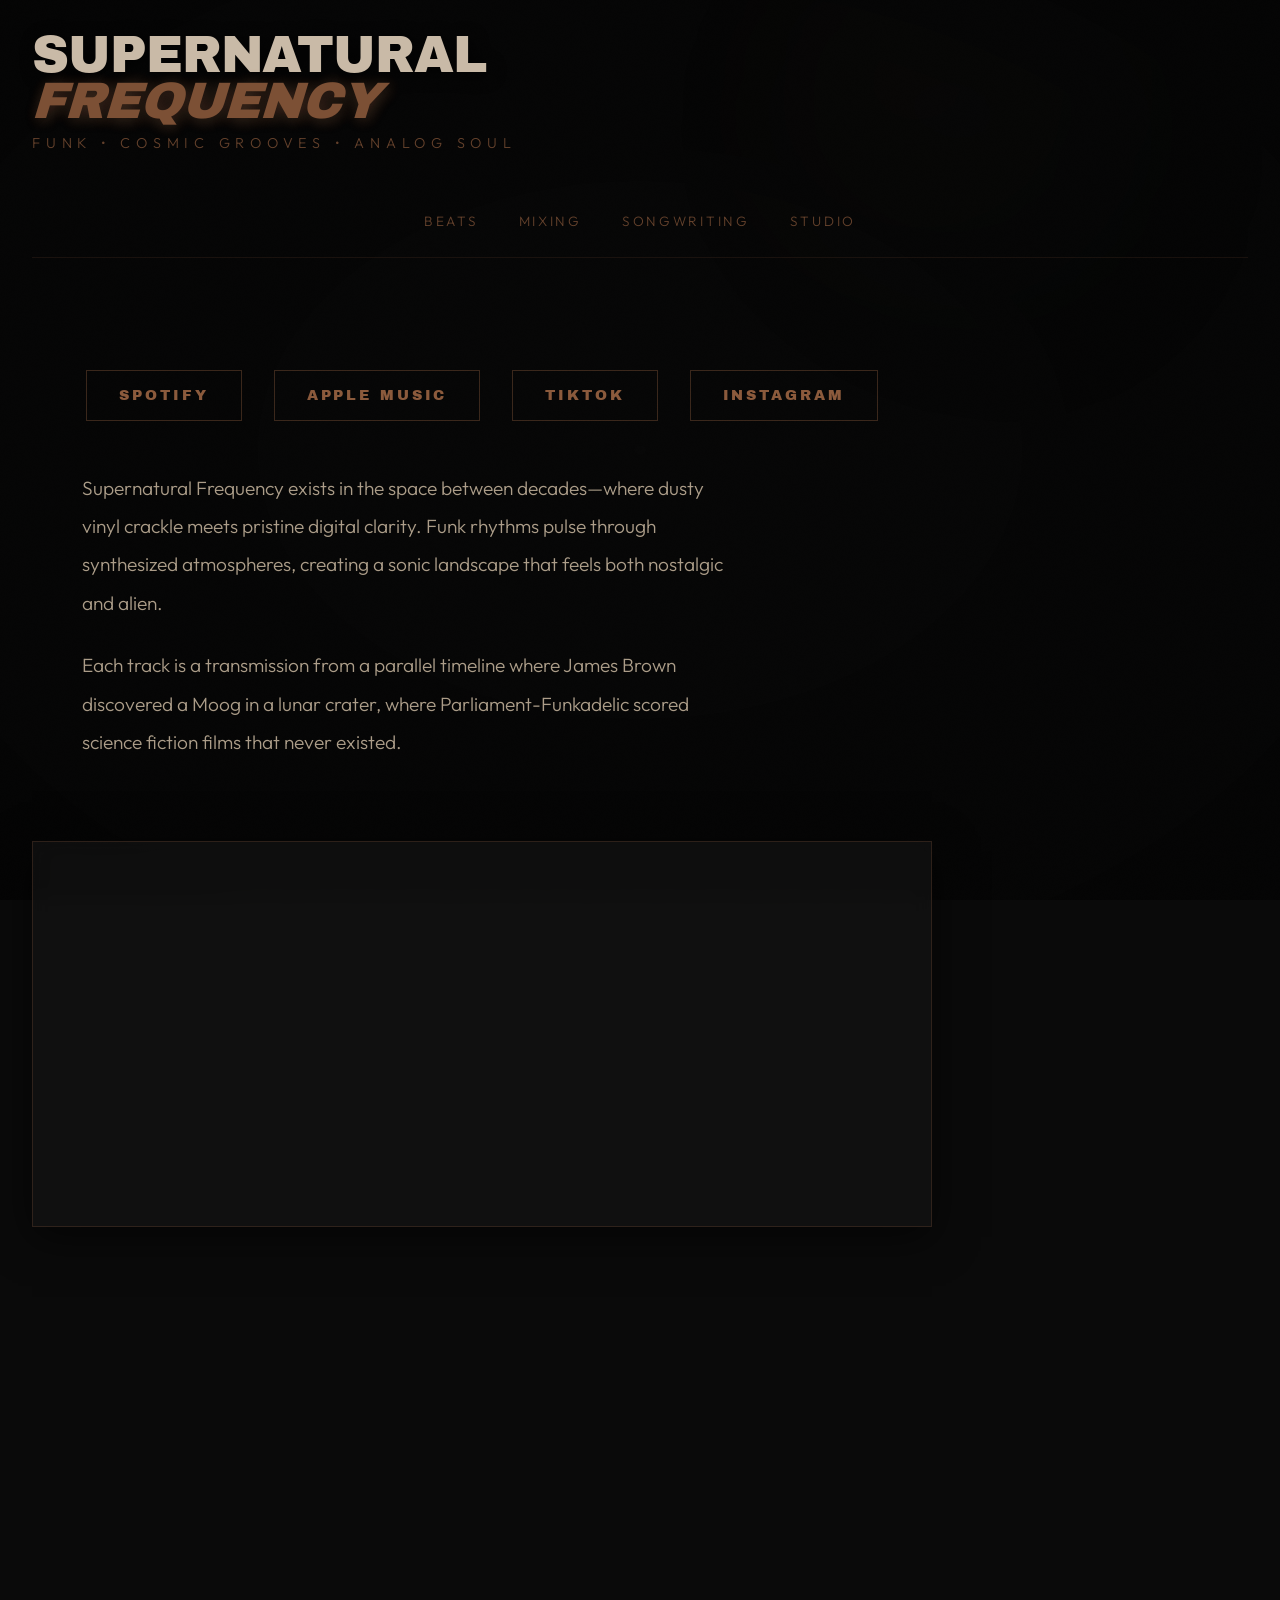
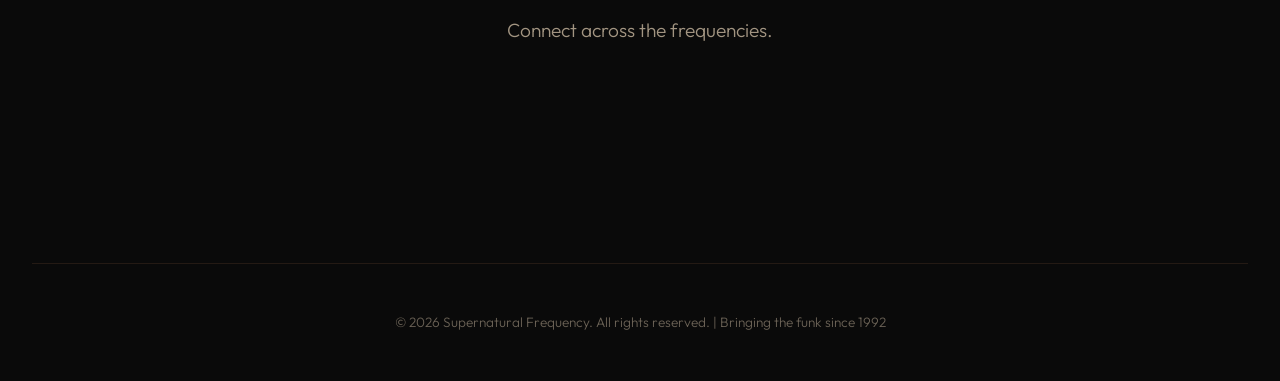
==== index.html @ 77712ea8 "Update index.html" ====
<!DOCTYPE html>
<html lang="en">
<head>
    <meta charset="UTF-8">
    <meta name="viewport" content="width=device-width, initial-scale=1.0">
    <title>Supernatural Frequency</title>
    <link rel="preconnect" href="https://fonts.googleapis.com">
    <link rel="preconnect" href="https://fonts.gstatic.com" crossorigin>
    <link href="https://fonts.googleapis.com/css2?family=Archivo+Black&family=Outfit:wght@300;400;600;800&display=swap" rel="stylesheet">
    <style>
        :root {
            --space-black: #0a0a0a;
            --deep-void: #161616;
            --moon-dust: #c9b8a0;
            --burnt-copper: #8b5a3c;
            --dark-gold: #a67c52;
            --cosmic-teal: #2d5f5d;
            --blood-red: #8b2e2e;
            --muted-cream: #d4c4b0;
            --grain-overlay: url('data:image/svg+xml,<svg xmlns="http://www.w3.org/2000/svg" width="300" height="300"><filter id="noise"><feTurbulence type="fractalNoise" baseFrequency="0.9" numOctaves="4" stitchTiles="stitch"/></filter><rect width="300" height="300" filter="url(%23noise)" opacity="0.08"/></svg>');
        }

        * {
            margin: 0;
            padding: 0;
            box-sizing: border-box;
        }

        body {
            font-family: 'Outfit', sans-serif;
            background: var(--space-black);
            color: var(--moon-dust);
            overflow-x: hidden;
            line-height: 1.6;
        }

        /* Film grain overlay - on top, much lighter */
        body::before {
            content: '';
            position: fixed;
            top: 0;
            left: 0;
            width: 100%;
            height: 100%;
            background: var(--grain-overlay);
            pointer-events: none;
            z-index: 3;
            opacity: 0.05;
        }

        /* Cinematic vignette effect - middle, much lighter */
        body::after {
            content: '';
            position: fixed;
            top: 0;
            left: 0;
            width: 100%;
            height: 100%;
            background: radial-gradient(
                ellipse at center,
                rgba(0,0,0,0.0) 0%,
                rgba(0,0,0,0.3) 100%
            );
            pointer-events: none;
            z-index: 2;
        }

        /* ===== Analog Film Grain Background Video ===== */
        .bg-film {
            position: fixed;
            inset: 0;
            z-index: 1;
            overflow: hidden;
            pointer-events: none;
        }

        .bg-film video {
            width: 100%;
            height: 100%;
            object-fit: cover;
            opacity: 0.8;
            filter: none;
            transform: scale(1.0);
        }

        .bg-film::after {
            content: "";
            position: absolute;
            inset: 0;
            background: rgba(0,0,0,0.2);
            pointer-events: none;
        }

        @media (prefers-reduced-motion: reduce) {
            .bg-film video { display: none; }
        }

        /* Lunar Orb Background - much lighter */
        .vinyl-bg {
            position: fixed;
            top: -15%;
            right: -5%;
            width: 50vw;
            height: 50vw;
            max-width: 700px;
            max-height: 700px;
            border-radius: 50%;
            background: 
                radial-gradient(circle at 30% 30%, rgba(166, 124, 82, 0.08) 0%, transparent 50%),
                radial-gradient(circle at 50% 50%, rgba(45, 95, 93, 0.05) 0%, transparent 70%);
            opacity: 0.3;
            animation: float 30s ease-in-out infinite;
            z-index: 0;
            filter: blur(80px);
        }

        @keyframes float {
            0%, 100% { transform: translateY(0px); }
            50% { transform: translateY(-30px); }
        }

        .container {
            position: relative;
            z-index: 10;
            max-width: 1400px;
            margin: 0 auto;
            padding: 0 2rem;
        }

        /* Navigation */
        nav {
            padding: 1.5rem 0;
            border-bottom: 1px solid rgba(139, 90, 60, 0.15);
            margin-bottom: 1rem;
        }

        .nav-links {
            display: flex;
            gap: 2.5rem;
            justify-content: center;
            flex-wrap: wrap;
        }

        .nav-links a {
            color: var(--burnt-copper);
            text-decoration: none;
            font-size: 0.85rem;
            text-transform: uppercase;
            letter-spacing: 0.15em;
            font-weight: 300;
            transition: all 0.3s ease;
            opacity: 0.7;
        }

        .nav-links a:hover,
        .nav-links a.active {
            color: var(--dark-gold);
            opacity: 1;
        }

        /* Main Navigation */
        .main-nav {
            margin-top: 2rem;
            display: flex;
            gap: 2.5rem;
            justify-content: center;
            flex-wrap: wrap;
        }

        .main-nav a {
            color: var(--burnt-copper);
            text-decoration: none;
            font-size: 0.85rem;
            text-transform: uppercase;
            letter-spacing: 0.2em;
            font-weight: 300;
            transition: all 0.3s ease;
            opacity: 0.7;
            position: relative;
        }

        .main-nav a::after {
            content: '';
            position: absolute;
            bottom: -5px;
            left: 0;
            width: 0;
            height: 1px;
            background: var(--dark-gold);
            transition: width 0.3s ease;
        }

        .main-nav a:hover {
            opacity: 1;
            color: var(--dark-gold);
        }

        .main-nav a:hover::after {
            width: 100%;
        }

        /* Header */
        .brand-title {
            font-family: 'Archivo Black', sans-serif;
            font-size: clamp(2.2rem, 5vw, 3.2rem);
            line-height: 0.9;
            color: var(--muted-cream);
            text-transform: uppercase;
            letter-spacing: -0.02em;
            text-shadow: 3px 3px 18px rgba(0, 0, 0, 0.9);
            opacity: 0.95;
            animation: fadeInDown 1s ease-out;
        }

        .brand-title .highlight {
            display: block;
            color: var(--burnt-copper);
            font-style: italic;
            transform: skew(-3deg);
            text-shadow: 2px 2px 15px rgba(139, 90, 60, 0.5);
            opacity: 0.95;
        }

        header {
            padding: 2rem 0;
            position: relative;
            z-index: 10;
        }

        .logo {
            font-family: 'Archivo Black', sans-serif;
            font-size: clamp(1.8rem, 4vw, 2.8rem);
            color: var(--dark-gold);
            text-transform: uppercase;
            letter-spacing: 0.05em;
            line-height: 1.1;
            text-shadow: 2px 2px 8px rgba(0, 0, 0, 0.8);
            animation: fadeInDown 1s ease-out;
            opacity: 0.9;
        }

        .tagline {
            font-size: clamp(0.75rem, 1.5vw, 0.9rem);
            color: var(--burnt-copper);
            margin-top: 0.5rem;
            letter-spacing: 0.4em;
            text-transform: uppercase;
            font-weight: 300;
            animation: fadeInDown 1s ease-out 0.2s backwards;
            opacity: 0.7;
        }

        @keyframes fadeInDown {
            from {
                opacity: 0;
                transform: translateY(-30px);
            }
            to {
                opacity: 1;
                transform: translateY(0);
            }
        }

        /* Hero Section */
        .hero {
            padding: 3rem 0 4rem;
            position: relative;
        }

        .hero-content {
            max-width: 900px;
        }

        .hero h1 {
            font-family: 'Archivo Black', sans-serif;
            font-size: clamp(3.5rem, 11vw, 8rem);
            line-height: 0.9;
            color: var(--muted-cream);
            margin-bottom: 2.5rem;
            text-transform: uppercase;
            animation: slideInLeft 1.2s ease-out 0.4s backwards;
            letter-spacing: -0.02em;
            text-shadow: 3px 3px 20px rgba(0, 0, 0, 0.9);
        }

        .hero h1 .highlight {
            display: block;
            color: var(--burnt-copper);
            font-style: italic;
            transform: skew(-3deg);
            text-shadow: 2px 2px 15px rgba(139, 90, 60, 0.5);
            opacity: 0.95;
        }

        .hero p {
            font-size: clamp(1rem, 2vw, 1.3rem);
            line-height: 1.9;
            color: var(--moon-dust);
            margin-bottom: 3.5rem;
            max-width: 650px;
            animation: slideInLeft 1.2s ease-out 0.6s backwards;
            opacity: 0.85;
            font-weight: 300;
        }

        @keyframes slideInLeft {
            from {
                opacity: 0;
                transform: translateX(-50px);
            }
            to {
                opacity: 1;
                transform: translateX(0);
            }
        }

        .cta-button {
            display: inline-block;
            padding: 1rem 2.5rem;
            background: transparent;
            color: var(--dark-gold);
            font-family: 'Archivo Black', sans-serif;
            font-size: 1rem;
            text-transform: uppercase;
            text-decoration: none;
            letter-spacing: 0.2em;
            border: 2px solid var(--burnt-copper);
            box-shadow: 0 4px 20px rgba(139, 90, 60, 0.2);
            transition: all 0.4s ease;
            animation: slideInLeft 1.2s ease-out 0.8s backwards;
            position: relative;
            overflow: hidden;
        }

        .cta-button::before {
            content: '';
            position: absolute;
            top: 0;
            left: -100%;
            width: 100%;
            height: 100%;
            background: var(--burnt-copper);
            transition: left 0.4s ease;
            z-index: -1;
        }

        .cta-button:hover::before {
            left: 0;
        }

        .cta-button:hover {
            color: var(--space-black);
            box-shadow: 0 6px 30px rgba(139, 90, 60, 0.4);
        }

        /* Services Grid */
        .music-section {
            padding: 6rem 0;
            position: relative;
            text-align: center;
        }

        .music-description {
            max-width: 800px;
            margin: 0 auto 4rem;
        }

        .music-description p {
            font-size: clamp(1rem, 2vw, 1.2rem);
            line-height: 2;
            color: var(--moon-dust);
            margin-bottom: 1.5rem;
            opacity: 0.85;
            font-weight: 300;
        }

        .music-links {
            display: flex;
            gap: 2rem;
            justify-content: center;
            flex-wrap: wrap;
            margin: 1rem 0 3rem;
        }

        .music-link {
            padding: 0.8rem 2rem;
            background: transparent;
            color: var(--burnt-copper);
            font-family: 'Archivo Black', sans-serif;
            font-size: 0.9rem;
            text-transform: uppercase;
            text-decoration: none;
            letter-spacing: 0.2em;
            border: 1px solid rgba(139, 90, 60, 0.4);
            transition: all 0.4s ease;
            position: relative;
            overflow: hidden;
        }

        .music-link::before {
            content: '';
            position: absolute;
            top: 0;
            left: -100%;
            width: 100%;
            height: 100%;
            background: rgba(139, 90, 60, 0.2);
            transition: left 0.4s ease;
            z-index: -1;
        }

        .music-link:hover::before {
            left: 0;
        }

        .music-link:hover {
            color: var(--dark-gold);
            border-color: var(--burnt-copper);
        }

        .services {
            padding: 6rem 0;
            position: relative;
        }

        .section-title {
            font-family: 'Archivo Black', sans-serif;
            font-size: clamp(2rem, 5vw, 3rem);
            color: var(--burnt-copper);
            text-transform: uppercase;
            margin-bottom: 4rem;
            text-align: center;
            text-shadow: 2px 2px 15px rgba(0, 0, 0, 0.8);
            opacity: 0.85;
            letter-spacing: 0.05em;
        }

        .services-grid {
            display: grid;
            grid-template-columns: repeat(auto-fit, minmax(280px, 1fr));
            gap: 1.5rem;
            margin-bottom: 4rem;
        }

        .service-card {
            background: linear-gradient(135deg, rgba(22, 22, 22, 0.8) 0%, rgba(10, 10, 10, 0.9) 100%);
            padding: 2rem;
            border: 1px solid rgba(139, 90, 60, 0.3);
            position: relative;
            transition: all 0.5s cubic-bezier(0.175, 0.885, 0.32, 1.275);
            overflow: hidden;
            backdrop-filter: blur(10px);
        }

        .service-card::before {
            content: '';
            position: absolute;
            top: 0;
            left: 0;
            width: 100%;
            height: 100%;
            background: radial-gradient(circle at var(--mouse-x, 50%) var(--mouse-y, 50%), rgba(166, 124, 82, 0.1) 0%, transparent 50%);
            opacity: 0;
            transition: opacity 0.5s ease;
        }

        .service-card:hover::before {
            opacity: 1;
        }

        .service-card:hover {
            transform: translateY(-5px);
            border-color: rgba(139, 90, 60, 0.6);
            box-shadow: 0 10px 40px rgba(139, 90, 60, 0.15);
        }

        .service-icon {
            font-size: 2.5rem;
            margin-bottom: 1rem;
            display: block;
            opacity: 0.7;
        }

        .service-card h3 {
            font-family: 'Archivo Black', sans-serif;
            font-size: 1.5rem;
            color: var(--dark-gold);
            margin-bottom: 1rem;
            text-transform: uppercase;
            letter-spacing: 0.05em;
        }

        .service-card p {
            color: var(--moon-dust);
            font-size: 0.95rem;
            line-height: 1.7;
            opacity: 0.8;
            font-weight: 300;
        }

        .service-card a {
            display: inline-block;
            margin-top: 1.5rem;
            padding: 0.7rem 1.5rem;
            background: transparent;
            color: var(--burnt-copper);
            font-family: 'Archivo Black', sans-serif;
            font-size: 0.8rem;
            text-transform: uppercase;
            text-decoration: none;
            letter-spacing: 0.15em;
            border: 1px solid rgba(139, 90, 60, 0.4);
            transition: all 0.3s ease;
        }

        .service-card a:hover {
            background: rgba(139, 90, 60, 0.2);
            border-color: var(--burnt-copper);
            color: var(--dark-gold);
        }

        /* Frequency Visualizer */
        .visualizer {
            height: 120px;
            display: flex;
            align-items: flex-end;
            justify-content: center;
            gap: 6px;
            margin: 6rem 0;
            padding: 2rem;
            background: rgba(22, 22, 22, 0.5);
            border: 1px solid rgba(139, 90, 60, 0.2);
            border-radius: 2px;
            backdrop-filter: blur(10px);
        }

        .bar {
            width: 8px;
            background: linear-gradient(to top, var(--burnt-copper), var(--dark-gold));
            animation: pulse 2s ease-in-out infinite;
            border-radius: 1px 1px 0 0;
            opacity: 0.6;
        }

        .bar:nth-child(1) { height: 30%; animation-delay: 0s; }
        .bar:nth-child(2) { height: 60%; animation-delay: 0.15s; }
        .bar:nth-child(3) { height: 80%; animation-delay: 0.3s; }
        .bar:nth-child(4) { height: 50%; animation-delay: 0.45s; }
        .bar:nth-child(5) { height: 75%; animation-delay: 0.6s; }
        .bar:nth-child(6) { height: 85%; animation-delay: 0.75s; }
        .bar:nth-child(7) { height: 65%; animation-delay: 0.9s; }
        .bar:nth-child(8) { height: 40%; animation-delay: 1.05s; }
        .bar:nth-child(9) { height: 70%; animation-delay: 1.2s; }
        .bar:nth-child(10) { height: 55%; animation-delay: 1.35s; }
        .bar:nth-child(11) { height: 35%; animation-delay: 1.5s; }
        .bar:nth-child(12) { height: 60%; animation-delay: 1.65s; }

        @keyframes pulse {
            0%, 100% { transform: scaleY(0.7); opacity: 0.4; }
            50% { transform: scaleY(1); opacity: 0.8; }
        }

        /* Contact Section */
        .contact {
            padding: 6rem 0 4rem;
            text-align: center;
        }

        .contact h2 {
            font-family: 'Archivo Black', sans-serif;
            font-size: clamp(2.5rem, 6vw, 4rem);
            color: var(--dark-gold);
            text-transform: uppercase;
            margin-bottom: 2rem;
            text-shadow: 2px 2px 20px rgba(0, 0, 0, 0.9);
            letter-spacing: 0.02em;
        }

        .contact p {
            font-size: 1.2rem;
            margin-bottom: 3rem;
            color: var(--moon-dust);
            opacity: 0.8;
            font-weight: 300;
        }

        .contact-button {
            display: inline-block;
            padding: 1.2rem 3.5rem;
            background: transparent;
            color: var(--dark-gold);
            font-family: 'Archivo Black', sans-serif;
            font-size: 1.1rem;
            text-transform: uppercase;
            text-decoration: none;
            letter-spacing: 0.2em;
            border: 2px solid var(--burnt-copper);
            box-shadow: 0 4px 25px rgba(139, 90, 60, 0.2);
            transition: all 0.4s ease;
        }

        .contact-button:hover {
            background: var(--burnt-copper);
            color: var(--space-black);
            box-shadow: 0 6px 35px rgba(139, 90, 60, 0.4);
        }

        /* Footer */
        footer {
            padding: 3rem 0;
            text-align: center;
            border-top: 1px solid rgba(139, 90, 60, 0.2);
            margin-top: 4rem;
        }

        footer p {
            color: var(--moon-dust);
            opacity: 0.5;
            font-size: 0.85rem;
            font-weight: 300;
        }

        /* Spotify Embed */
        .spotify-embed {
            max-width: 900px;
            margin: 5rem auto 4rem;
            padding: 0.75rem;
            background: rgba(22, 22, 22, 0.55);
            border: 1px solid rgba(139, 90, 60, 0.25);
            backdrop-filter: blur(10px);
            box-shadow: 0 10px 40px rgba(0, 0, 0, 0.6);
        }

        /* Responsive */
        @media (max-width: 768px) {
            .container { padding: 0 1.25rem; }

            .vinyl-bg {
                width: 110vw;
                height: 110vw;
                top: -35%;
                right: -60%;
                filter: blur(90px);
                opacity: 0.28;
            }

            header {
                padding: 1.25rem 0 0.75rem;
                text-align: left;
            }

            .logo { font-size: 2.2rem; }

            .tagline {
                letter-spacing: 0.25em;
                margin-top: 0.4rem;
            }

            .main-nav {
                margin-top: 1.25rem;
                gap: 1rem;
            }

            .main-nav a {
                font-size: 0.75rem;
                letter-spacing: 0.14em;
                padding: 0.4rem 0;
            }

            .hero { padding: 3.5rem 0 4.5rem; }

            .hero h1 { margin-bottom: 1.5rem; }

            .hero p {
                margin-bottom: 2rem;
                line-height: 1.75;
            }

            .cta-button {
                width: 100%;
                text-align: center;
                padding: 1rem 1.25rem;
            }

            .music-section,
            .services,
            .contact { padding: 4rem 0; }

            .services-grid { grid-template-columns: 1fr; }

            .music-links { gap: 1rem; }

            .music-link {
                width: 100%;
                text-align: center;
                padding: 0.9rem 1rem;
            }

            .visualizer {
                height: 100px;
                margin: 3.5rem 0;
                padding: 1.25rem;
            }

            .bar { width: 8px; }

            .spotify-embed {
                margin: 3.5rem auto 3rem;
                padding: 0.5rem;
            }

            .spotify-embed iframe {
                height: 300px;
            }
        }

        @media (max-width: 480px) {
            .hero h1 { font-size: 3.1rem; }

            .main-nav {
                justify-content: flex-start;
                overflow-x: auto;
                -webkit-overflow-scrolling: touch;
                padding-bottom: 0.25rem;
            }

            .main-nav::-webkit-scrollbar { display: none; }
            .main-nav { -ms-overflow-style: none; scrollbar-width: none; }
        }

        /* Scroll animations */
        .fade-in {
            opacity: 0;
            transform: translateY(30px);
            transition: all 0.8s ease-out;
        }

        .fade-in.visible {
            opacity: 1;
            transform: translateY(0);
        }
    </style>
</head>
<body>

    <!-- Analog Film Grain Background Video -->
    <div class="bg-film" aria-hidden="true">
        <video autoplay muted loop playsinline preload="metadata">
            <source src="media/film-grain.mp4" type="video/mp4">
        </video>
    </div>

    <div class="vinyl-bg"></div>

    <div class="container">
        <header>
            <div class="brand-title">Supernatural<span class="highlight">Frequency</span></div>
            <div class="tagline">Funk • Cosmic Grooves • Analog Soul</div>
            <nav class="main-nav">
                <a href="beats.html">Beats</a>
                <a href="mixing-mastering.html">Mixing</a>
                <a href="songwriting.html">Songwriting</a>
                <a href="studio.html">Studio</a>
            </nav>
        </header>

        <section class="hero">
            <div class="hero-content">
                <div class="music-links">
                    <a href="https://open.spotify.com/artist/1Nczxk8LIogZLxNYb9edKp" target="_blank" class="music-link">Spotify</a>
                    <a href="https://music.apple.com/us/artist/supernatural-frequency/1502204967" target="_blank" class="music-link">Apple Music</a>
                    <a href="https://tiktok.com/@supernatural_frequency" target="_blank" class="music-link">TikTok</a>
                    <a href="https://instagram.com/supernaturalfrequency" target="_blank" class="music-link">Instagram</a>
                </div>

                <div class="music-description">
                    <p>
                        Supernatural Frequency exists in the space between decades—where dusty vinyl crackle meets pristine digital clarity. 
                        Funk rhythms pulse through synthesized atmospheres, creating a sonic landscape that feels both nostalgic and alien.
                    </p>
                    <p>
                        Each track is a transmission from a parallel timeline where James Brown discovered a Moog in a lunar crater, 
                        where Parliament-Funkadelic scored science fiction films that never existed.
                    </p>
                </div>

                <div class="spotify-embed">
                    <iframe
                        data-testid="embed-iframe"
                        style="border-radius:12px"
                        src="https://open.spotify.com/embed/artist/1Nczxk8LIogZLxNYb9edKp?utm_source=generator&theme=0"
                        width="100%"
                        height="352"
                        frameborder="0"
                        allow="autoplay; clipboard-write; encrypted-media; fullscreen; picture-in-picture"
                        loading="lazy">
                    </iframe>
                </div>
            </div>
        </section>

        <section class="contact">
            <h2 class="fade-in">Transmit</h2>
            <p class="fade-in">Connect across the frequencies.</p>
            <a href="/cdn-cgi/l/email-protection#81e8f7e0eff3e4f8e4f2c1f3f9efece4e5e8e0afe2eeec" class="contact-button fade-in">Send Signal</a>
        </section>

        <footer>
            <p>&copy; 2026 Supernatural Frequency. All rights reserved. | Bringing the funk since 1992</p>
        </footer>
    </div>

    <script data-cfasync="false" src="/cdn-cgi/scripts/5c5dd728/cloudflare-static/email-decode.min.js"></script><script>
        // Scroll animations
        const observerOptions = {
            threshold: 0.1,
            rootMargin: '0px 0px -100px 0px'
        };

        const observer = new IntersectionObserver((entries) => {
            entries.forEach(entry => {
                if (entry.isIntersecting) {
                    entry.target.classList.add('visible');
                }
            });
        }, observerOptions);

        document.querySelectorAll('.fade-in').forEach(el => {
            observer.observe(el);
        });

        // Smooth scrolling
        document.querySelectorAll('a[href^="#"]').forEach(anchor => {
            anchor.addEventListener('click', function (e) {
                e.preventDefault();
                const target = document.querySelector(this.getAttribute('href'));
                if (target) {
                    target.scrollIntoView({
                        behavi
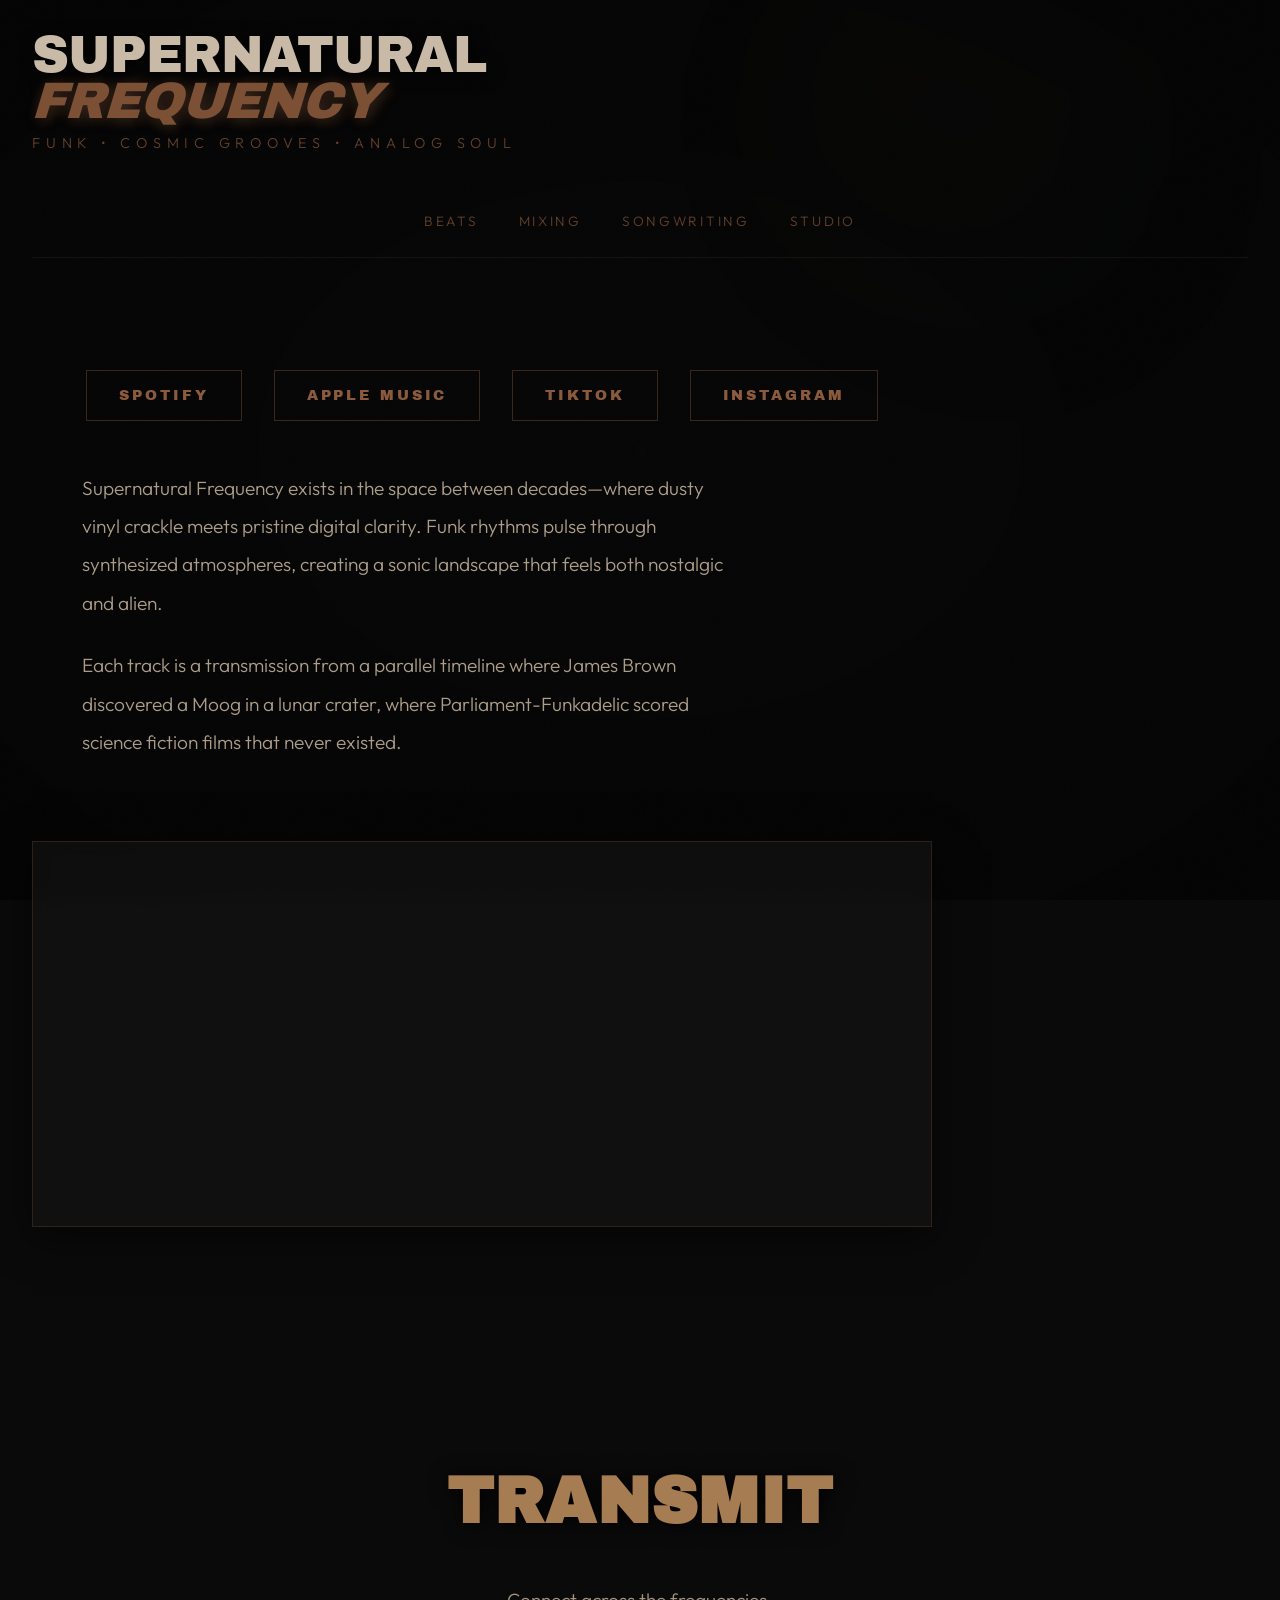
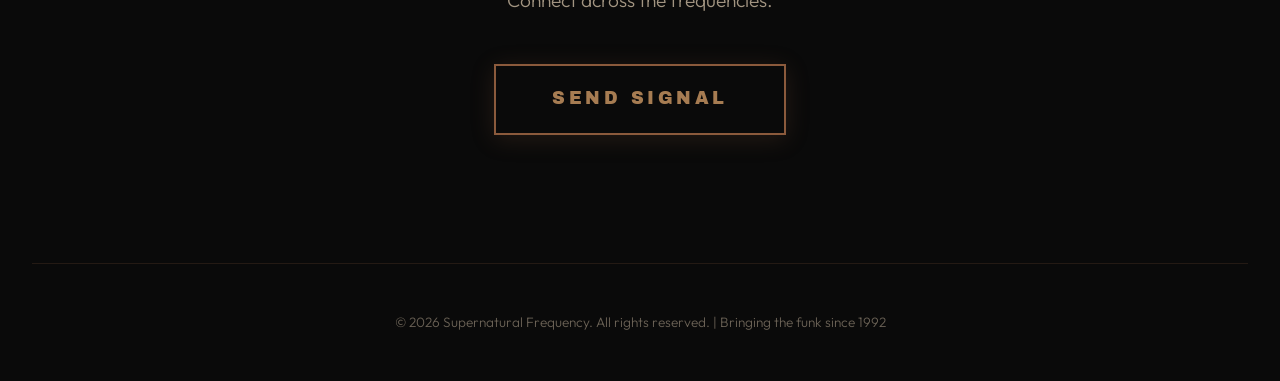
==== commit 88b09d96: "Add files via upload" ====
--- a/index.html
+++ b/index.html
@@ -3,7 +3,7 @@
 <head>
     <meta charset="UTF-8">
     <meta name="viewport" content="width=device-width, initial-scale=1.0">
-    <title>Supernatural Frequency</title>
+    <title>Supernatural Frequency | Funk • Cosmic Grooves • Analog Soul</title>
     <link rel="preconnect" href="https://fonts.googleapis.com">
     <link rel="preconnect" href="https://fonts.gstatic.com" crossorigin>
     <link href="https://fonts.googleapis.com/css2?family=Archivo+Black&family=Outfit:wght@300;400;600;800&display=swap" rel="stylesheet">
@@ -800,9 +800,9 @@
         </section>
 
         <section class="contact">
-            <h2 class="fade-in">Transmit</h2>
-            <p class="fade-in">Connect across the frequencies.</p>
-            <a href="/cdn-cgi/l/email-protection#81e8f7e0eff3e4f8e4f2c1f3f9efece4e5e8e0afe2eeec" class="contact-button fade-in">Send Signal</a>
+            <h2>Transmit</h2>
+            <p>Connect across the frequencies.</p>
+            <a href="mailto:ivanreyes@rxnmedia.com" class="contact-button">Send Signal</a>
         </section>
 
         <footer>
@@ -836,4 +836,4 @@
                 const target = document.querySelector(this.getAttribute('href'));
                 if (target) {
                     target.scrollIntoView({
-                        behavi
+                        behavi
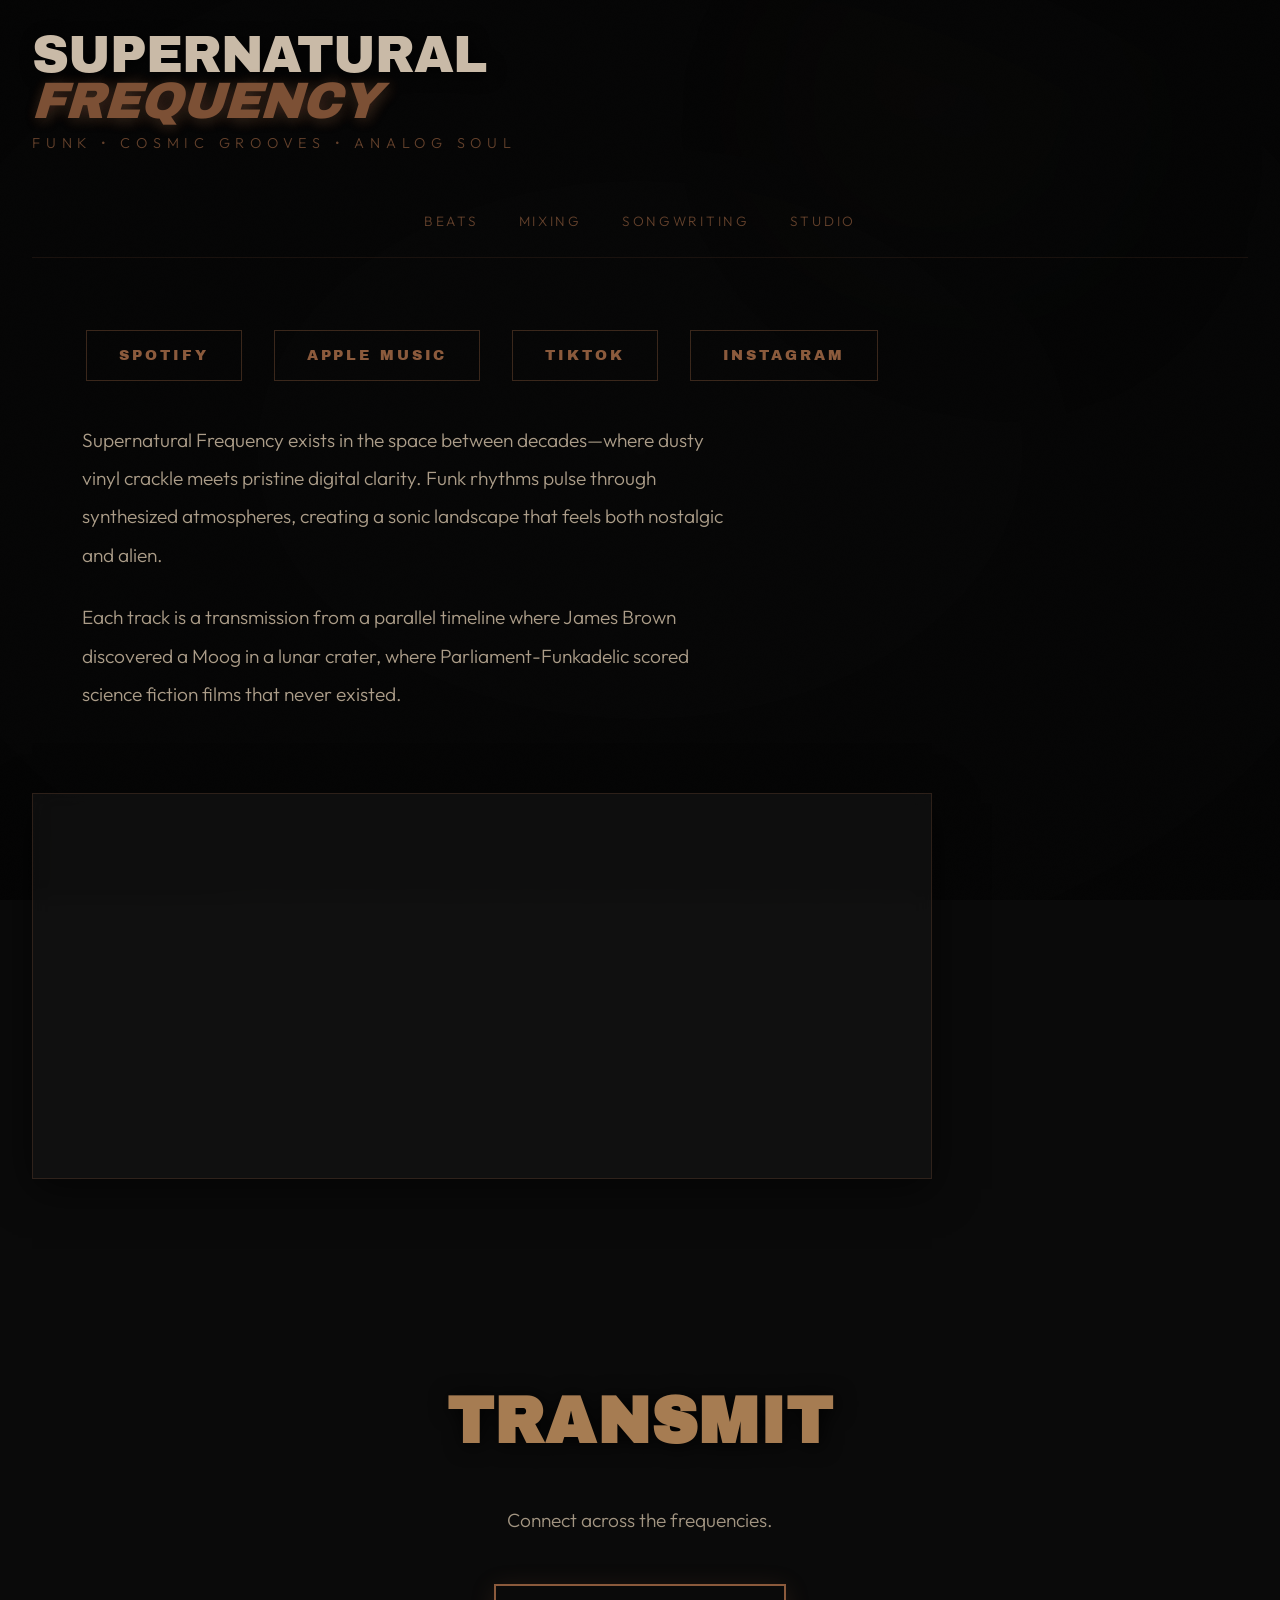
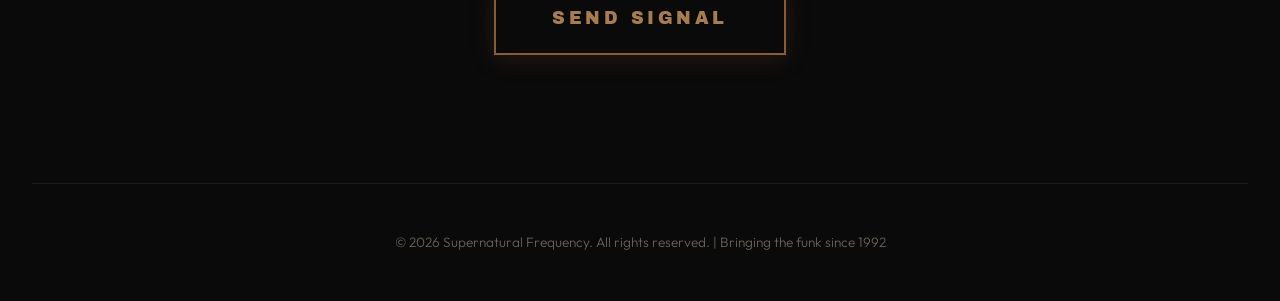
==== commit e38feeb7: "Add files via upload" ====
--- a/index.html
+++ b/index.html
@@ -263,7 +263,7 @@
 
         /* Hero Section */
         .hero {
-            padding: 3rem 0 4rem;
+            padding: 1rem 0 2rem;
             position: relative;
         }
 
@@ -379,7 +379,7 @@
             gap: 2rem;
             justify-content: center;
             flex-wrap: wrap;
-            margin: 1rem 0 3rem;
+            margin: 0.5rem 0 2.5rem;
         }
 
         .music-link {
@@ -802,7 +802,7 @@
         <section class="contact">
             <h2>Transmit</h2>
             <p>Connect across the frequencies.</p>
-            <a href="mailto:ivanreyes@rxnmedia.com" class="contact-button">Send Signal</a>
+            <a href="/cdn-cgi/l/email-protection#d8b1aeb9b6aabda1bdab98aaa0b6b5bdbcb1b9f6bbb7b5" class="contact-button">Send Signal</a>
         </section>
 
         <footer>
@@ -810,7 +810,7 @@
         </footer>
     </div>
 
-    <script data-cfasync="false" src="/cdn-cgi/scripts/5c5dd728/cloudflare-static/email-decode.min.js"></script><script>
+    <script data-cfasync="false" src="/cdn-cgi/scripts/5c5dd728/cloudflare-static/email-decode.min.js"></script><script data-cfasync="false" src="/cdn-cgi/scripts/5c5dd728/cloudflare-static/email-decode.min.js"></script><script>
         // Scroll animations
         const observerOptions = {
             threshold: 0.1,
@@ -833,7 +833,4 @@
         document.querySelectorAll('a[href^="#"]').forEach(anchor => {
             anchor.addEventListener('click', function (e) {
                 e.preventDefault();
-                const target = document.querySelector(this.getAttribute('href'));
-                if (target) {
-                    target.scrollIntoView({
-                        behavi+                const target = do
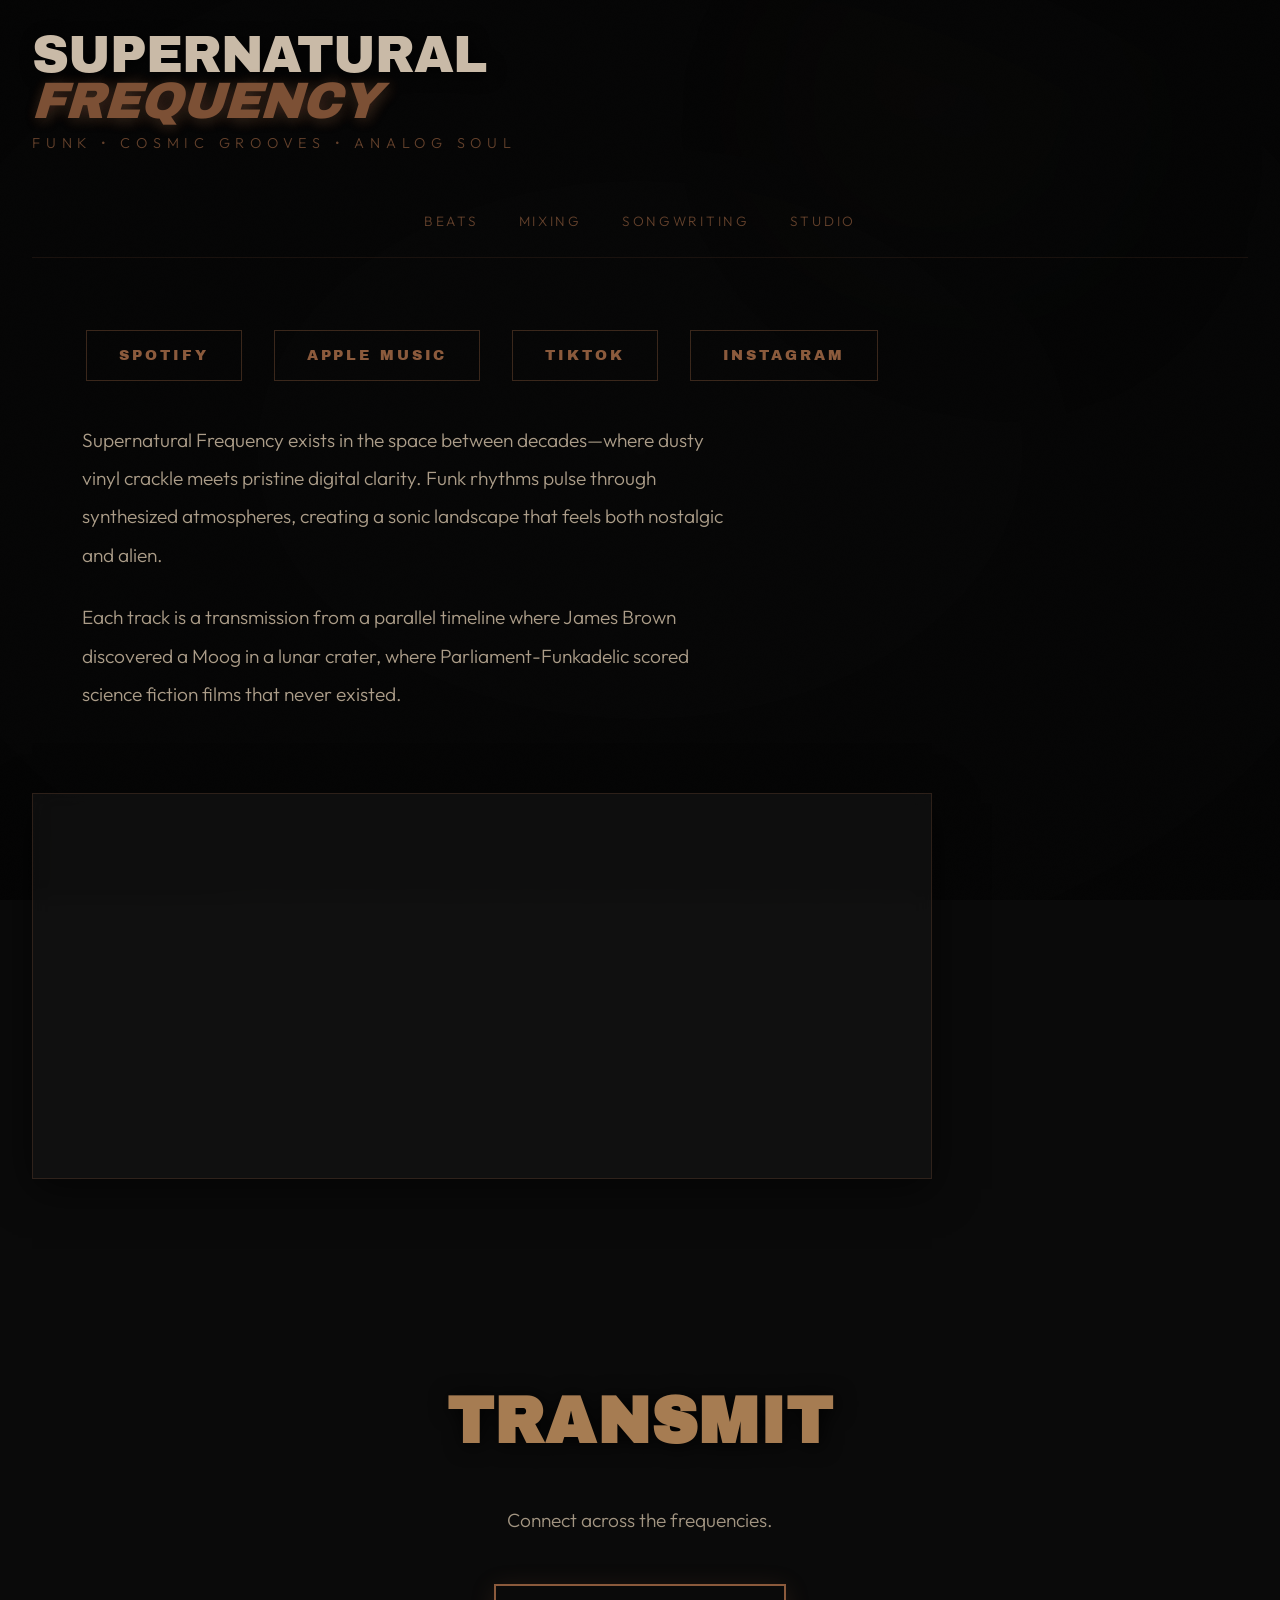
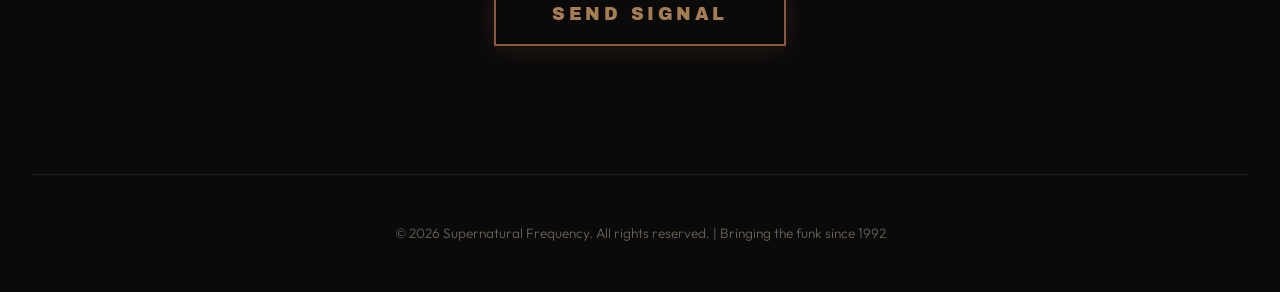
==== commit 34b78db9: "Add files via upload" ====
--- a/index.html
+++ b/index.html
@@ -597,12 +597,108 @@
             border: 2px solid var(--burnt-copper);
             box-shadow: 0 4px 25px rgba(139, 90, 60, 0.2);
             transition: all 0.4s ease;
+            cursor: pointer;
         }
 
         .contact-button:hover {
             background: var(--burnt-copper);
             color: var(--space-black);
             box-shadow: 0 6px 35px rgba(139, 90, 60, 0.4);
+        }
+
+        /* Popup Modal */
+        .service-modal {
+            display: none;
+            position: fixed;
+            top: 0;
+            left: 0;
+            width: 100%;
+            height: 100%;
+            background: rgba(0, 0, 0, 0.85);
+            z-index: 10000;
+            align-items: center;
+            justify-content: center;
+            backdrop-filter: blur(10px);
+        }
+
+        .service-modal.active {
+            display: flex;
+        }
+
+        .modal-content {
+            background: linear-gradient(135deg, rgba(22, 22, 22, 0.95) 0%, rgba(10, 10, 10, 0.98) 100%);
+            padding: 3rem;
+            border: 2px solid var(--burnt-copper);
+            max-width: 700px;
+            width: 90%;
+            position: relative;
+            box-shadow: 0 20px 60px rgba(0, 0, 0, 0.9);
+        }
+
+        .modal-close {
+            position: absolute;
+            top: 1rem;
+            right: 1rem;
+            background: none;
+            border: none;
+            color: var(--burnt-copper);
+            font-size: 2rem;
+            cursor: pointer;
+            transition: color 0.3s ease;
+            line-height: 1;
+        }
+
+        .modal-close:hover {
+            color: var(--dark-gold);
+        }
+
+        .modal-title {
+            font-family: 'Archivo Black', sans-serif;
+            font-size: 2rem;
+            color: var(--dark-gold);
+            text-transform: uppercase;
+            margin-bottom: 1.5rem;
+            text-align: center;
+        }
+
+        /* Service Selection Grid */
+        .service-selection {
+            display: grid;
+            grid-template-columns: repeat(auto-fit, minmax(150px, 1fr));
+            gap: 1.5rem;
+            margin-top: 2rem;
+        }
+
+        .service-option {
+            display: block;
+            padding: 1.5rem;
+            background: linear-gradient(135deg, rgba(22, 22, 22, 0.8) 0%, rgba(10, 10, 10, 0.9) 100%);
+            border: 1px solid rgba(139, 90, 60, 0.3);
+            text-align: center;
+            text-decoration: none;
+            transition: all 0.4s ease;
+            backdrop-filter: blur(10px);
+        }
+
+        .service-option:hover {
+            transform: translateY(-5px);
+            border-color: rgba(139, 90, 60, 0.6);
+            box-shadow: 0 10px 40px rgba(139, 90, 60, 0.15);
+        }
+
+        .service-option h3 {
+            font-family: 'Archivo Black', sans-serif;
+            font-size: 1.2rem;
+            color: var(--dark-gold);
+            text-transform: uppercase;
+            margin-bottom: 0.5rem;
+            letter-spacing: 0.05em;
+        }
+
+        .service-option p {
+            color: var(--moon-dust);
+            font-size: 0.85rem;
+            opacity: 0.7;
         }
 
         /* Footer */
@@ -802,8 +898,38 @@
         <section class="contact">
             <h2>Transmit</h2>
             <p>Connect across the frequencies.</p>
-            <a href="/cdn-cgi/l/email-protection#d8b1aeb9b6aabda1bdab98aaa0b6b5bdbcb1b9f6bbb7b5" class="contact-button">Send Signal</a>
+            <button class="contact-button" id="sendSignalBtn">Send Signal</button>
         </section>
+
+        <!-- Service Selection Modal -->
+        <div class="service-modal" id="serviceModal">
+            <div class="modal-content">
+                <button class="modal-close" id="closeModal">&times;</button>
+                <h3 class="modal-title">Select Service</h3>
+                
+                <div class="service-selection">
+                    <a href="beats.html" class="service-option">
+                        <h3>Beats</h3>
+                        <p>Custom production</p>
+                    </a>
+                    
+                    <a href="mixing-mastering.html" class="service-option">
+                        <h3>Mixing/Mastering</h3>
+                        <p>Professional polish</p>
+                    </a>
+                    
+                    <a href="songwriting.html" class="service-option">
+                        <h3>Songwriting</h3>
+                        <p>Collaborative creation</p>
+                    </a>
+                    
+                    <a href="studio.html" class="service-option">
+                        <h3>Studio</h3>
+                        <p>Book a session</p>
+                    </a>
+                </div>
+            </div>
+        </div>
 
         <footer>
             <p>&copy; 2026 Supernatural Frequency. All rights reserved. | Bringing the funk since 1992</p>
@@ -811,6 +937,26 @@
     </div>
 
     <script data-cfasync="false" src="/cdn-cgi/scripts/5c5dd728/cloudflare-static/email-decode.min.js"></script><script data-cfasync="false" src="/cdn-cgi/scripts/5c5dd728/cloudflare-static/email-decode.min.js"></script><script>
+        // Popup modal functionality
+        const sendSignalBtn = document.getElementById('sendSignalBtn');
+        const serviceModal = document.getElementById('serviceModal');
+        const closeModal = document.getElementById('closeModal');
+
+        sendSignalBtn.addEventListener('click', () => {
+            serviceModal.classList.add('active');
+        });
+
+        closeModal.addEventListener('click', () => {
+            serviceModal.classList.remove('active');
+        });
+
+        // Close modal when clicking outside
+        serviceModal.addEventListener('click', (e) => {
+            if (e.target === serviceModal) {
+                serviceModal.classList.remove('active');
+            }
+        });
+
         // Scroll animations
         const observerOptions = {
             threshold: 0.1,
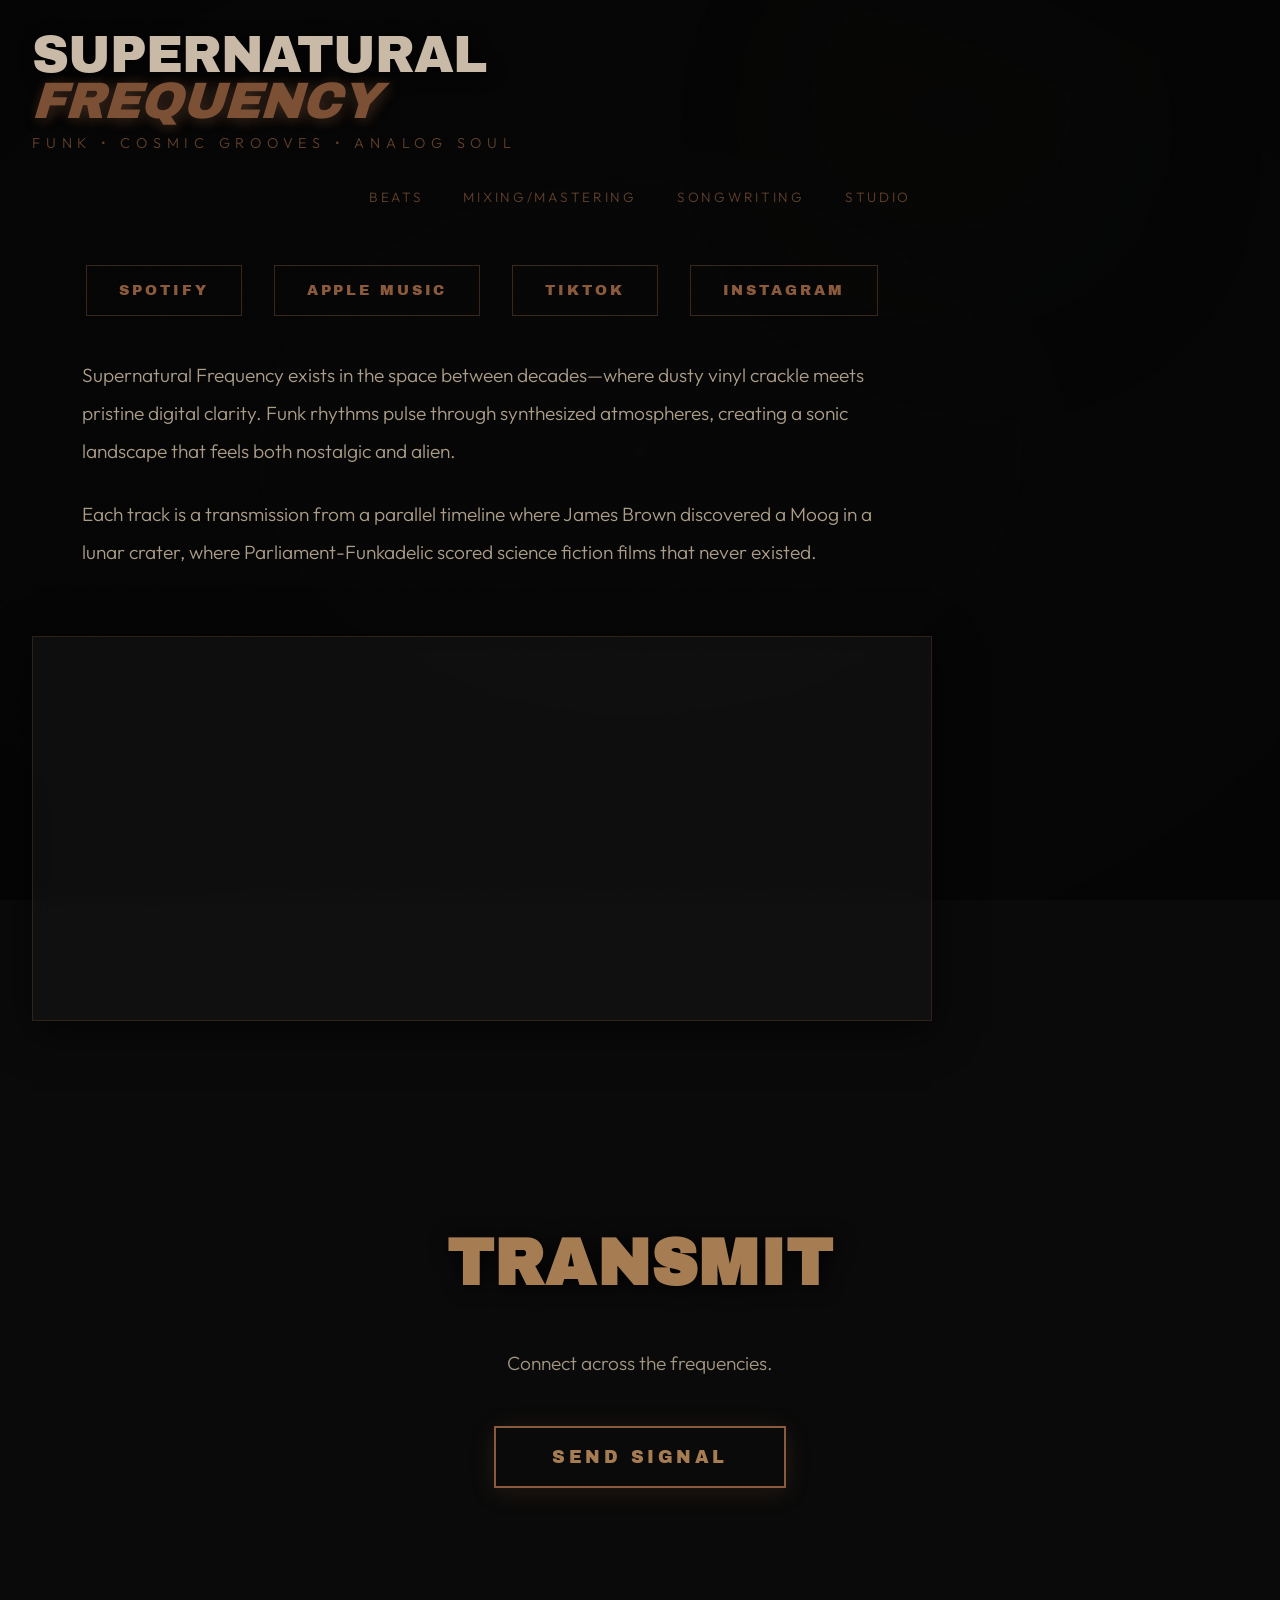
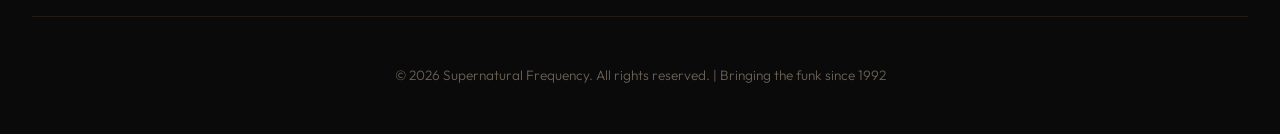
==== commit ab1d7b1d: "Add files via upload" ====
--- a/index.html
+++ b/index.html
@@ -127,37 +127,6 @@
             padding: 0 2rem;
         }
 
-        /* Navigation */
-        nav {
-            padding: 1.5rem 0;
-            border-bottom: 1px solid rgba(139, 90, 60, 0.15);
-            margin-bottom: 1rem;
-        }
-
-        .nav-links {
-            display: flex;
-            gap: 2.5rem;
-            justify-content: center;
-            flex-wrap: wrap;
-        }
-
-        .nav-links a {
-            color: var(--burnt-copper);
-            text-decoration: none;
-            font-size: 0.85rem;
-            text-transform: uppercase;
-            letter-spacing: 0.15em;
-            font-weight: 300;
-            transition: all 0.3s ease;
-            opacity: 0.7;
-        }
-
-        .nav-links a:hover,
-        .nav-links a.active {
-            color: var(--dark-gold);
-            opacity: 1;
-        }
-
         /* Main Navigation */
         .main-nav {
             margin-top: 2rem;
@@ -227,18 +196,6 @@
             z-index: 10;
         }
 
-        .logo {
-            font-family: 'Archivo Black', sans-serif;
-            font-size: clamp(1.8rem, 4vw, 2.8rem);
-            color: var(--dark-gold);
-            text-transform: uppercase;
-            letter-spacing: 0.05em;
-            line-height: 1.1;
-            text-shadow: 2px 2px 8px rgba(0, 0, 0, 0.8);
-            animation: fadeInDown 1s ease-out;
-            opacity: 0.9;
-        }
-
         .tagline {
             font-size: clamp(0.75rem, 1.5vw, 0.9rem);
             color: var(--burnt-copper);
@@ -269,109 +226,6 @@
 
         .hero-content {
             max-width: 900px;
-        }
-
-        .hero h1 {
-            font-family: 'Archivo Black', sans-serif;
-            font-size: clamp(3.5rem, 11vw, 8rem);
-            line-height: 0.9;
-            color: var(--muted-cream);
-            margin-bottom: 2.5rem;
-            text-transform: uppercase;
-            animation: slideInLeft 1.2s ease-out 0.4s backwards;
-            letter-spacing: -0.02em;
-            text-shadow: 3px 3px 20px rgba(0, 0, 0, 0.9);
-        }
-
-        .hero h1 .highlight {
-            display: block;
-            color: var(--burnt-copper);
-            font-style: italic;
-            transform: skew(-3deg);
-            text-shadow: 2px 2px 15px rgba(139, 90, 60, 0.5);
-            opacity: 0.95;
-        }
-
-        .hero p {
-            font-size: clamp(1rem, 2vw, 1.3rem);
-            line-height: 1.9;
-            color: var(--moon-dust);
-            margin-bottom: 3.5rem;
-            max-width: 650px;
-            animation: slideInLeft 1.2s ease-out 0.6s backwards;
-            opacity: 0.85;
-            font-weight: 300;
-        }
-
-        @keyframes slideInLeft {
-            from {
-                opacity: 0;
-                transform: translateX(-50px);
-            }
-            to {
-                opacity: 1;
-                transform: translateX(0);
-            }
-        }
-
-        .cta-button {
-            display: inline-block;
-            padding: 1rem 2.5rem;
-            background: transparent;
-            color: var(--dark-gold);
-            font-family: 'Archivo Black', sans-serif;
-            font-size: 1rem;
-            text-transform: uppercase;
-            text-decoration: none;
-            letter-spacing: 0.2em;
-            border: 2px solid var(--burnt-copper);
-            box-shadow: 0 4px 20px rgba(139, 90, 60, 0.2);
-            transition: all 0.4s ease;
-            animation: slideInLeft 1.2s ease-out 0.8s backwards;
-            position: relative;
-            overflow: hidden;
-        }
-
-        .cta-button::before {
-            content: '';
-            position: absolute;
-            top: 0;
-            left: -100%;
-            width: 100%;
-            height: 100%;
-            background: var(--burnt-copper);
-            transition: left 0.4s ease;
-            z-index: -1;
-        }
-
-        .cta-button:hover::before {
-            left: 0;
-        }
-
-        .cta-button:hover {
-            color: var(--space-black);
-            box-shadow: 0 6px 30px rgba(139, 90, 60, 0.4);
-        }
-
-        /* Services Grid */
-        .music-section {
-            padding: 6rem 0;
-            position: relative;
-            text-align: center;
-        }
-
-        .music-description {
-            max-width: 800px;
-            margin: 0 auto 4rem;
-        }
-
-        .music-description p {
-            font-size: clamp(1rem, 2vw, 1.2rem);
-            line-height: 2;
-            color: var(--moon-dust);
-            margin-bottom: 1.5rem;
-            opacity: 0.85;
-            font-weight: 300;
         }
 
         .music-links {
@@ -418,146 +272,29 @@
             border-color: var(--burnt-copper);
         }
 
-        .services {
-            padding: 6rem 0;
-            position: relative;
-        }
-
-        .section-title {
-            font-family: 'Archivo Black', sans-serif;
-            font-size: clamp(2rem, 5vw, 3rem);
-            color: var(--burnt-copper);
-            text-transform: uppercase;
-            margin-bottom: 4rem;
-            text-align: center;
-            text-shadow: 2px 2px 15px rgba(0, 0, 0, 0.8);
+        .music-description {
+            max-width: 800px;
+            margin: 0 auto 4rem;
+        }
+
+        .music-description p {
+            font-size: clamp(1rem, 2vw, 1.2rem);
+            line-height: 2;
+            color: var(--moon-dust);
+            margin-bottom: 1.5rem;
             opacity: 0.85;
-            letter-spacing: 0.05em;
-        }
-
-        .services-grid {
-            display: grid;
-            grid-template-columns: repeat(auto-fit, minmax(280px, 1fr));
-            gap: 1.5rem;
-            margin-bottom: 4rem;
-        }
-
-        .service-card {
-            background: linear-gradient(135deg, rgba(22, 22, 22, 0.8) 0%, rgba(10, 10, 10, 0.9) 100%);
-            padding: 2rem;
-            border: 1px solid rgba(139, 90, 60, 0.3);
-            position: relative;
-            transition: all 0.5s cubic-bezier(0.175, 0.885, 0.32, 1.275);
-            overflow: hidden;
+            font-weight: 300;
+        }
+
+        /* Spotify Embed */
+        .spotify-embed {
+            max-width: 900px;
+            margin: 0 auto 4rem;
+            padding: 0.75rem;
+            background: rgba(22, 22, 22, 0.55);
+            border: 1px solid rgba(139, 90, 60, 0.25);
             backdrop-filter: blur(10px);
-        }
-
-        .service-card::before {
-            content: '';
-            position: absolute;
-            top: 0;
-            left: 0;
-            width: 100%;
-            height: 100%;
-            background: radial-gradient(circle at var(--mouse-x, 50%) var(--mouse-y, 50%), rgba(166, 124, 82, 0.1) 0%, transparent 50%);
-            opacity: 0;
-            transition: opacity 0.5s ease;
-        }
-
-        .service-card:hover::before {
-            opacity: 1;
-        }
-
-        .service-card:hover {
-            transform: translateY(-5px);
-            border-color: rgba(139, 90, 60, 0.6);
-            box-shadow: 0 10px 40px rgba(139, 90, 60, 0.15);
-        }
-
-        .service-icon {
-            font-size: 2.5rem;
-            margin-bottom: 1rem;
-            display: block;
-            opacity: 0.7;
-        }
-
-        .service-card h3 {
-            font-family: 'Archivo Black', sans-serif;
-            font-size: 1.5rem;
-            color: var(--dark-gold);
-            margin-bottom: 1rem;
-            text-transform: uppercase;
-            letter-spacing: 0.05em;
-        }
-
-        .service-card p {
-            color: var(--moon-dust);
-            font-size: 0.95rem;
-            line-height: 1.7;
-            opacity: 0.8;
-            font-weight: 300;
-        }
-
-        .service-card a {
-            display: inline-block;
-            margin-top: 1.5rem;
-            padding: 0.7rem 1.5rem;
-            background: transparent;
-            color: var(--burnt-copper);
-            font-family: 'Archivo Black', sans-serif;
-            font-size: 0.8rem;
-            text-transform: uppercase;
-            text-decoration: none;
-            letter-spacing: 0.15em;
-            border: 1px solid rgba(139, 90, 60, 0.4);
-            transition: all 0.3s ease;
-        }
-
-        .service-card a:hover {
-            background: rgba(139, 90, 60, 0.2);
-            border-color: var(--burnt-copper);
-            color: var(--dark-gold);
-        }
-
-        /* Frequency Visualizer */
-        .visualizer {
-            height: 120px;
-            display: flex;
-            align-items: flex-end;
-            justify-content: center;
-            gap: 6px;
-            margin: 6rem 0;
-            padding: 2rem;
-            background: rgba(22, 22, 22, 0.5);
-            border: 1px solid rgba(139, 90, 60, 0.2);
-            border-radius: 2px;
-            backdrop-filter: blur(10px);
-        }
-
-        .bar {
-            width: 8px;
-            background: linear-gradient(to top, var(--burnt-copper), var(--dark-gold));
-            animation: pulse 2s ease-in-out infinite;
-            border-radius: 1px 1px 0 0;
-            opacity: 0.6;
-        }
-
-        .bar:nth-child(1) { height: 30%; animation-delay: 0s; }
-        .bar:nth-child(2) { height: 60%; animation-delay: 0.15s; }
-        .bar:nth-child(3) { height: 80%; animation-delay: 0.3s; }
-        .bar:nth-child(4) { height: 50%; animation-delay: 0.45s; }
-        .bar:nth-child(5) { height: 75%; animation-delay: 0.6s; }
-        .bar:nth-child(6) { height: 85%; animation-delay: 0.75s; }
-        .bar:nth-child(7) { height: 65%; animation-delay: 0.9s; }
-        .bar:nth-child(8) { height: 40%; animation-delay: 1.05s; }
-        .bar:nth-child(9) { height: 70%; animation-delay: 1.2s; }
-        .bar:nth-child(10) { height: 55%; animation-delay: 1.35s; }
-        .bar:nth-child(11) { height: 35%; animation-delay: 1.5s; }
-        .bar:nth-child(12) { height: 60%; animation-delay: 1.65s; }
-
-        @keyframes pulse {
-            0%, 100% { transform: scaleY(0.7); opacity: 0.4; }
-            50% { transform: scaleY(1); opacity: 0.8; }
+            box-shadow: 0 10px 40px rgba(0, 0, 0, 0.6);
         }
 
         /* Contact Section */
@@ -716,17 +453,6 @@
             font-weight: 300;
         }
 
-        /* Spotify Embed */
-        .spotify-embed {
-            max-width: 900px;
-            margin: 5rem auto 4rem;
-            padding: 0.75rem;
-            background: rgba(22, 22, 22, 0.55);
-            border: 1px solid rgba(139, 90, 60, 0.25);
-            backdrop-filter: blur(10px);
-            box-shadow: 0 10px 40px rgba(0, 0, 0, 0.6);
-        }
-
         /* Responsive */
         @media (max-width: 768px) {
             .container { padding: 0 1.25rem; }
@@ -745,8 +471,6 @@
                 text-align: left;
             }
 
-            .logo { font-size: 2.2rem; }
-
             .tagline {
                 letter-spacing: 0.25em;
                 margin-top: 0.4rem;
@@ -765,25 +489,6 @@
 
             .hero { padding: 3.5rem 0 4.5rem; }
 
-            .hero h1 { margin-bottom: 1.5rem; }
-
-            .hero p {
-                margin-bottom: 2rem;
-                line-height: 1.75;
-            }
-
-            .cta-button {
-                width: 100%;
-                text-align: center;
-                padding: 1rem 1.25rem;
-            }
-
-            .music-section,
-            .services,
-            .contact { padding: 4rem 0; }
-
-            .services-grid { grid-template-columns: 1fr; }
-
             .music-links { gap: 1rem; }
 
             .music-link {
@@ -792,14 +497,6 @@
                 padding: 0.9rem 1rem;
             }
 
-            .visualizer {
-                height: 100px;
-                margin: 3.5rem 0;
-                padding: 1.25rem;
-            }
-
-            .bar { width: 8px; }
-
             .spotify-embed {
                 margin: 3.5rem auto 3rem;
                 padding: 0.5rem;
@@ -811,8 +508,6 @@
         }
 
         @media (max-width: 480px) {
-            .hero h1 { font-size: 3.1rem; }
-
             .main-nav {
                 justify-content: flex-start;
                 overflow-x: auto;
@@ -822,18 +517,6 @@
 
             .main-nav::-webkit-scrollbar { display: none; }
             .main-nav { -ms-overflow-style: none; scrollbar-width: none; }
-        }
-
-        /* Scroll animations */
-        .fade-in {
-            opacity: 0;
-            transform: translateY(30px);
-            transition: all 0.8s ease-out;
-        }
-
-        .fade-in.visible {
-            opacity: 1;
-            transform: translateY(0);
         }
     </style>
 </head>
@@ -854,7 +537,7 @@
             <div class="tagline">Funk • Cosmic Grooves • Analog Soul</div>
             <nav class="main-nav">
                 <a href="beats.html">Beats</a>
-                <a href="mixing-mastering.html">Mixing</a>
+                <a href="mixing-mastering.html">Mixing/Mastering</a>
                 <a href="songwriting.html">Songwriting</a>
                 <a href="studio.html">Studio</a>
             </nav>
@@ -898,13 +581,13 @@
         <section class="contact">
             <h2>Transmit</h2>
             <p>Connect across the frequencies.</p>
-            <button class="contact-button" id="sendSignalBtn">Send Signal</button>
+            <button type="button" class="contact-button" id="sendSignalBtn">Send Signal</button>
         </section>
 
         <!-- Service Selection Modal -->
         <div class="service-modal" id="serviceModal">
             <div class="modal-content">
-                <button class="modal-close" id="closeModal">&times;</button>
+                <button type="button" class="modal-close" id="closeModal">&times;</button>
                 <h3 class="modal-title">Select Service</h3>
                 
                 <div class="service-selection">
@@ -936,47 +619,30 @@
         </footer>
     </div>
 
-    <script data-cfasync="false" src="/cdn-cgi/scripts/5c5dd728/cloudflare-static/email-decode.min.js"></script><script data-cfasync="false" src="/cdn-cgi/scripts/5c5dd728/cloudflare-static/email-decode.min.js"></script><script>
+    <script>
         // Popup modal functionality
-        const sendSignalBtn = document.getElementById('sendSignalBtn');
-        const serviceModal = document.getElementById('serviceModal');
-        const closeModal = document.getElementById('closeModal');
-
-        sendSignalBtn.addEventListener('click', () => {
-            serviceModal.classList.add('active');
+        document.addEventListener('DOMContentLoaded', function() {
+            const sendSignalBtn = document.getElementById('sendSignalBtn');
+            const serviceModal = document.getElementById('serviceModal');
+            const closeModal = document.getElementById('closeModal');
+
+            if (sendSignalBtn && serviceModal && closeModal) {
+                sendSignalBtn.addEventListener('click', function() {
+                    serviceModal.classList.add('active');
+                });
+
+                closeModal.addEventListener('click', function() {
+                    serviceModal.classList.remove('active');
+                });
+
+                // Close modal when clicking outside
+                serviceModal.addEventListener('click', function(e) {
+                    if (e.target === serviceModal) {
+                        serviceModal.classList.remove('active');
+                    }
+                });
+            }
         });
-
-        closeModal.addEventListener('click', () => {
-            serviceModal.classList.remove('active');
-        });
-
-        // Close modal when clicking outside
-        serviceModal.addEventListener('click', (e) => {
-            if (e.target === serviceModal) {
-                serviceModal.classList.remove('active');
-            }
-        });
-
-        // Scroll animations
-        const observerOptions = {
-            threshold: 0.1,
-            rootMargin: '0px 0px -100px 0px'
-        };
-
-        const observer = new IntersectionObserver((entries) => {
-            entries.forEach(entry => {
-                if (entry.isIntersecting) {
-                    entry.target.classList.add('visible');
-                }
-            });
-        }, observerOptions);
-
-        document.querySelectorAll('.fade-in').forEach(el => {
-            observer.observe(el);
-        });
-
-        // Smooth scrolling
-        document.querySelectorAll('a[href^="#"]').forEach(anchor => {
-            anchor.addEventListener('click', function (e) {
-                e.preventDefault();
-                const target = do+    </script>
+</body>
+</html>
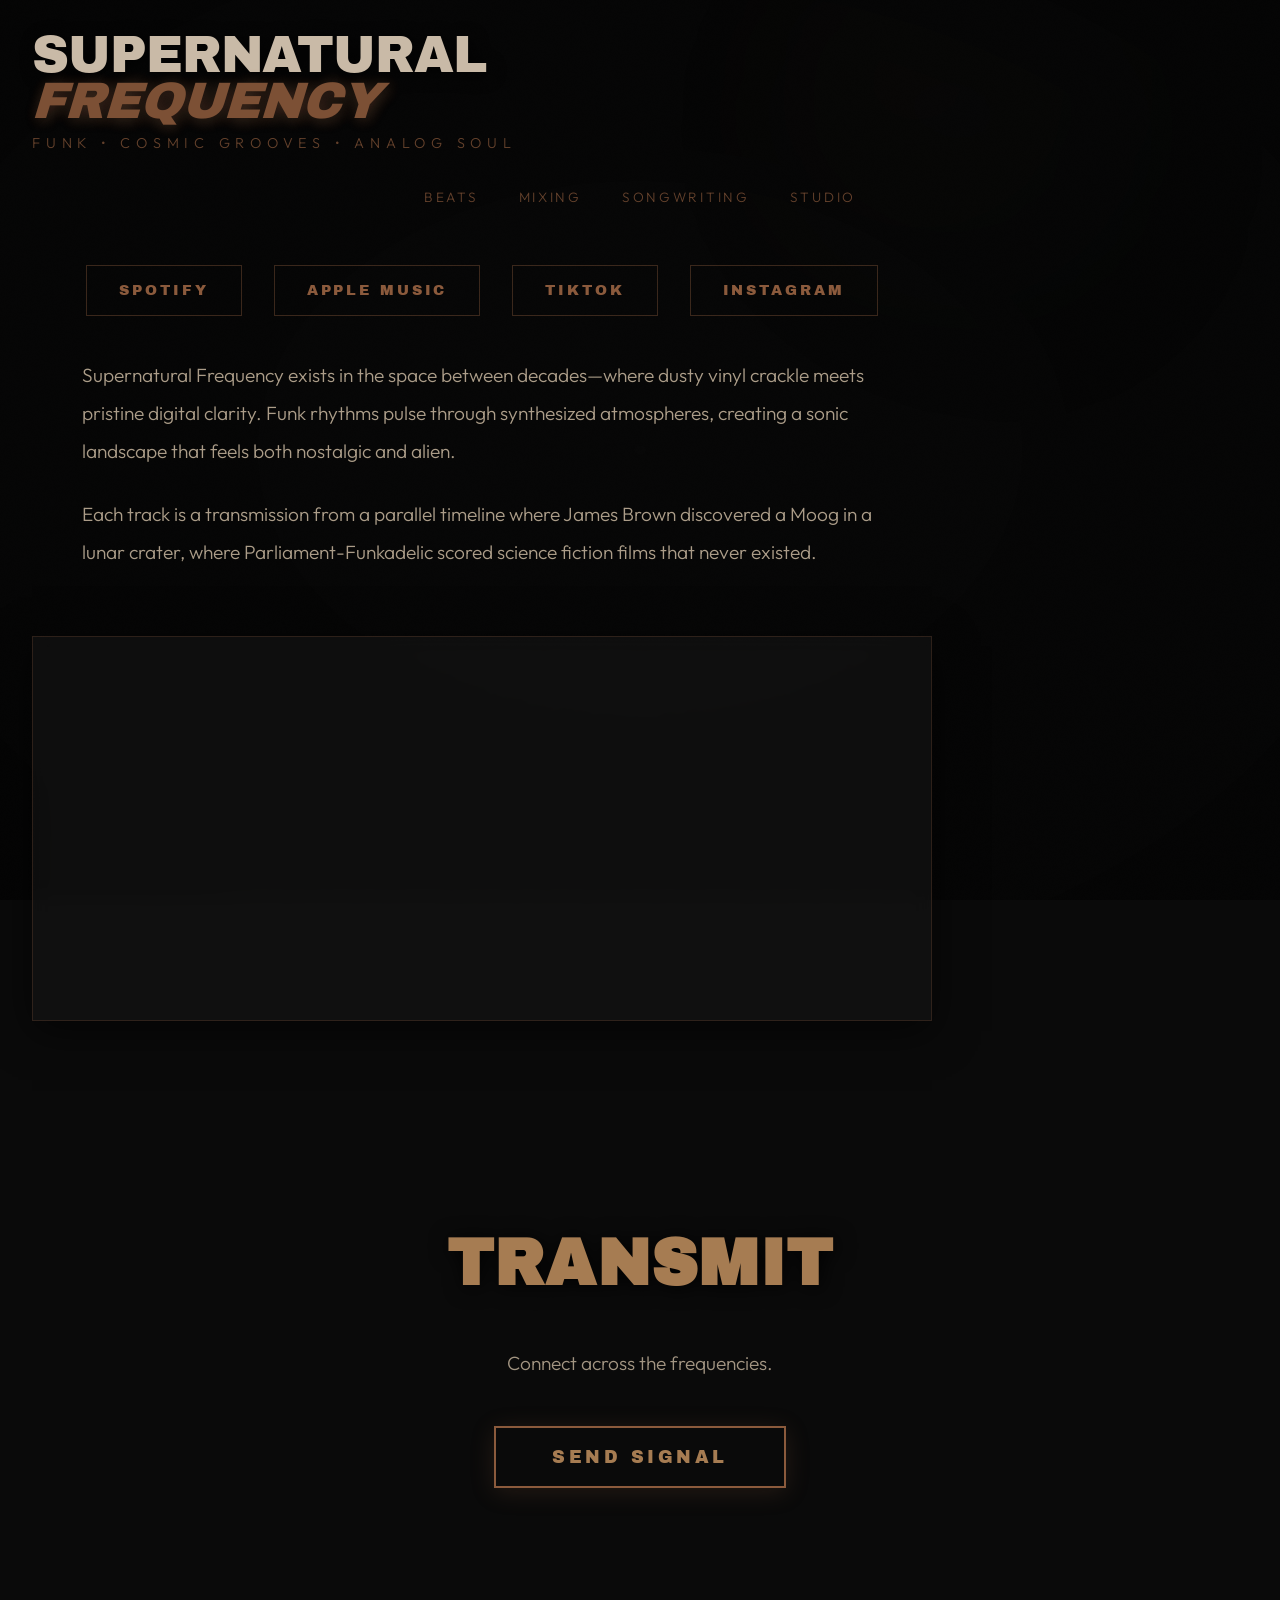
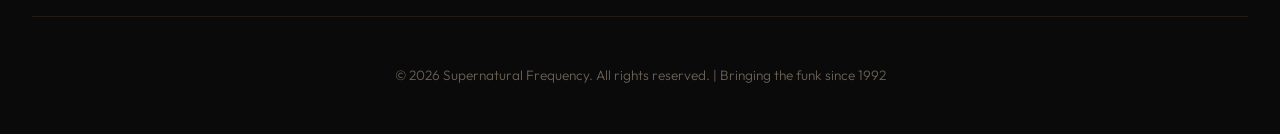
==== commit 341e61d1: "Add files via upload" ====
--- a/index.html
+++ b/index.html
@@ -537,7 +537,7 @@
             <div class="tagline">Funk • Cosmic Grooves • Analog Soul</div>
             <nav class="main-nav">
                 <a href="beats.html">Beats</a>
-                <a href="mixing-mastering.html">Mixing/Mastering</a>
+                <a href="mixing-mastering.html">Mixing</a>
                 <a href="songwriting.html">Songwriting</a>
                 <a href="studio.html">Studio</a>
             </nav>
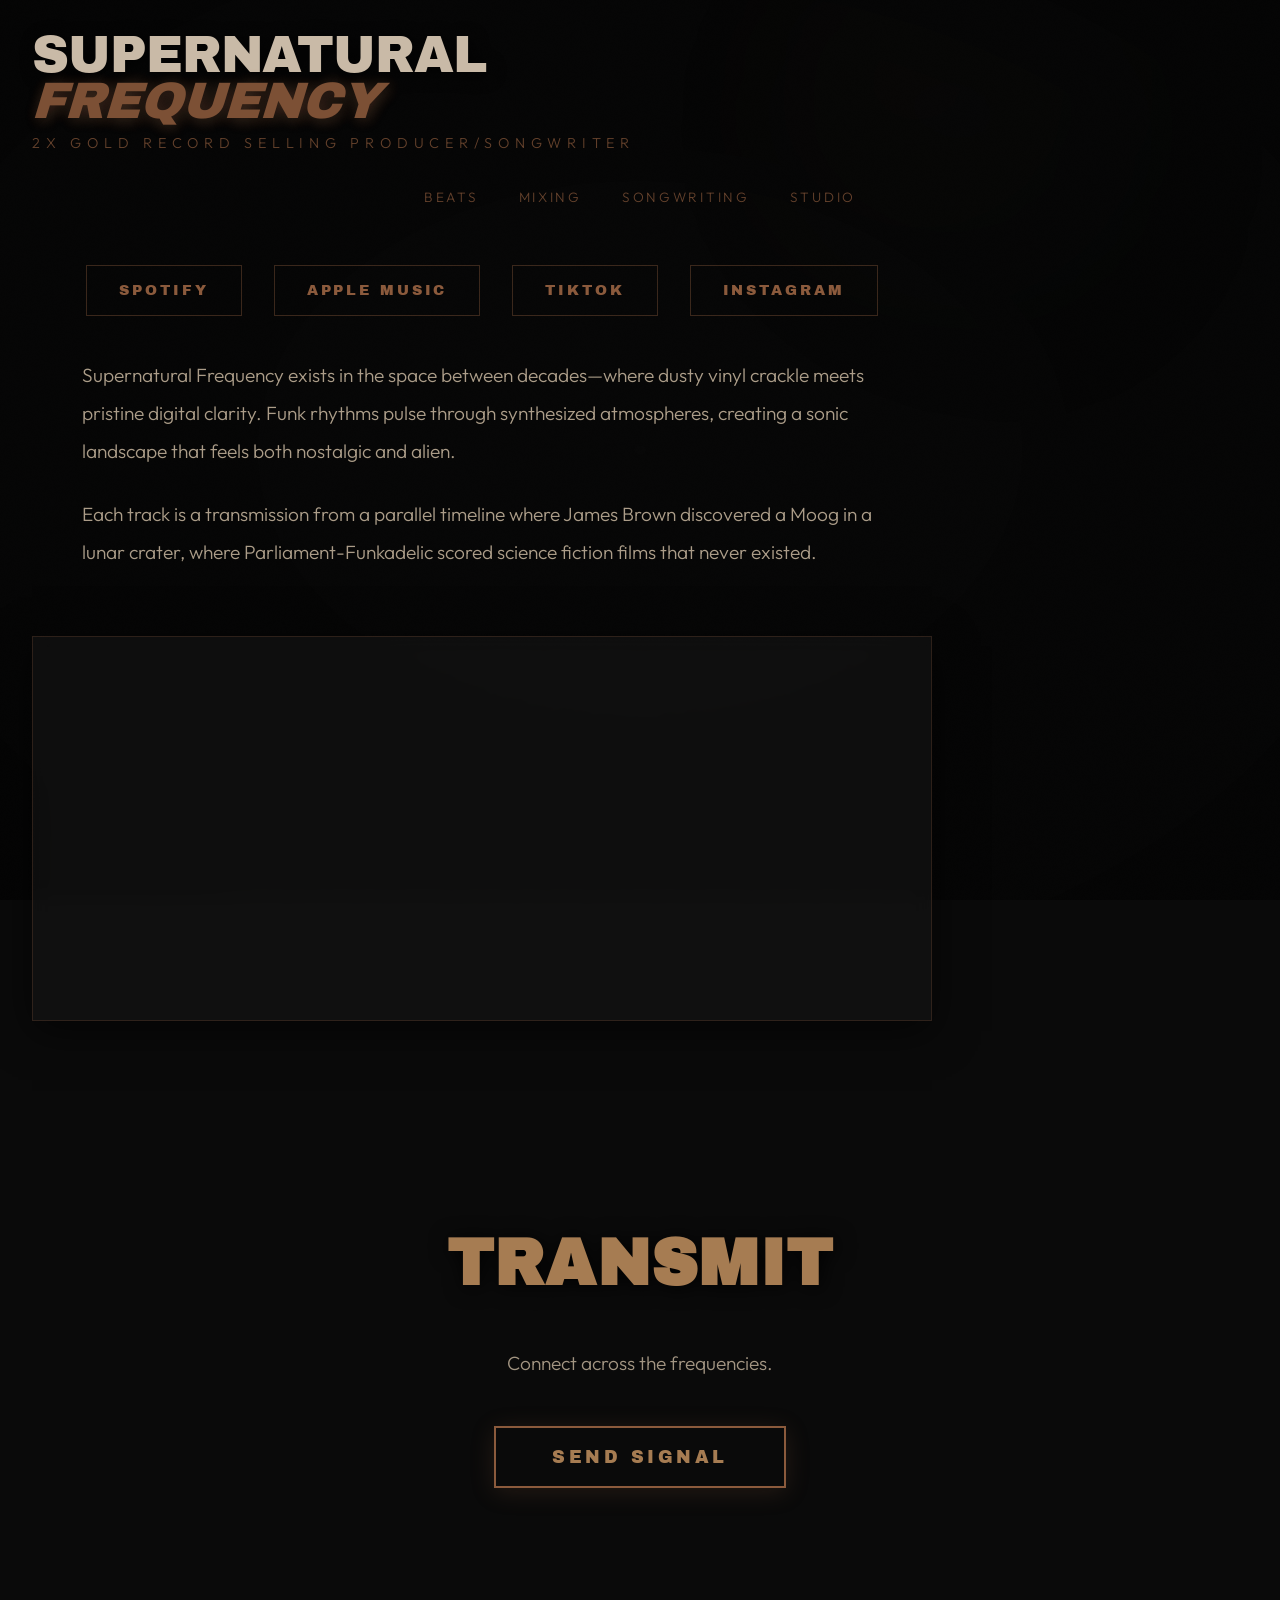
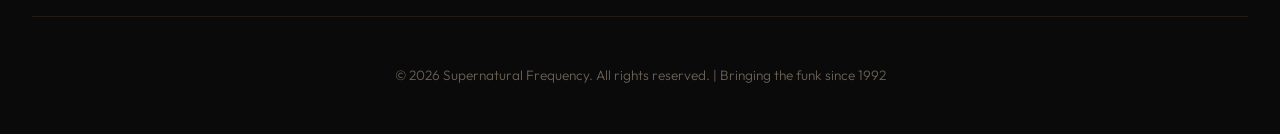
==== commit fc236b9f: "Add files via upload" ====
--- a/index.html
+++ b/index.html
@@ -534,7 +534,7 @@
     <div class="container">
         <header>
             <div class="brand-title">Supernatural<span class="highlight">Frequency</span></div>
-            <div class="tagline">Funk • Cosmic Grooves • Analog Soul</div>
+            <div class="tagline">2x Gold Record Selling Producer/Songwriter</div>
             <nav class="main-nav">
                 <a href="beats.html">Beats</a>
                 <a href="mixing-mastering.html">Mixing</a>
